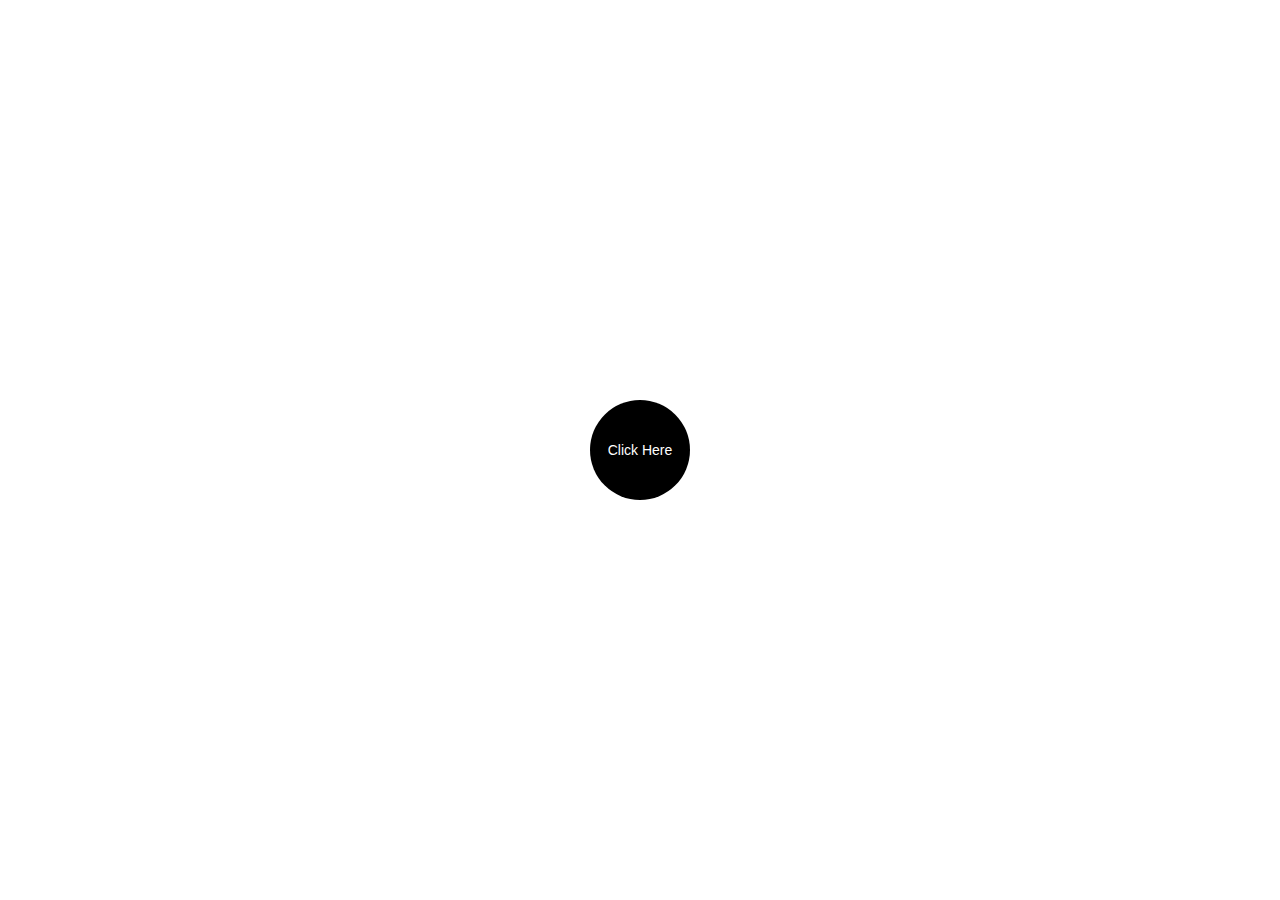
==== index.html @ 1df33910 "stuff" ====
<!DOCTYPE html>
<html lang="en">
    <head>
        <meta charset="utf-8">
        <meta http-equiv="X-UA-Compatible" content="IE=edge">
        <meta name="viewport" content="width=device-width, initial-scale=1">
        <!-- The above 3 meta tags *must* come first in the head; any other head content must come *after* these tags -->
        <title>Im Bored</title>
        <!-- Bootstrap -->
        
        <link href="https://maxcdn.bootstrapcdn.com/bootstrap/3.3.5/css/bootstrap.min.css" rel="stylesheet">
        <link rel="stylesheet" type="text/css" href="stylesheets/sass/style.css">
        
        <!-- HTML5 shim and Respond.js for IE8 support of HTML5 elements and media queries -->
        <!-- WARNING: Respond.js doesn't work if you view the page via file:// -->
        <!--[if lt IE 9]>
        <script src="https://oss.maxcdn.com/html5shiv/3.7.2/html5shiv.min.js"></script>
        <script src="https://oss.maxcdn.com/respond/1.4.2/respond.min.js"></script>
        <![endif]-->

    </head>
    <body>
<div class="start" id="startButton" >
    Click Here
</div>
<script src="https://ajax.googleapis.com/ajax/libs/jquery/2.1.3/jquery.min.js"></script>
<script type="text/javascript" src="script.js"></script>

        </body>
    </html>
---- stylesheets/sass/style.css ----
/* line 9, ../../sass/sass/style.scss */
.start {
  height: 100px;
  width: 100px;
  top: 50%;
  left: 50%;
  margin-left: -50px;
  margin-top: -50px;
  position: absolute;
  border-radius: 50px;
  text-align: center;
  line-height: 100px;
  color: white;
  cursor: pointer;
}

/* line 24, ../../sass/sass/style.scss */
.green {
  background: green;
}
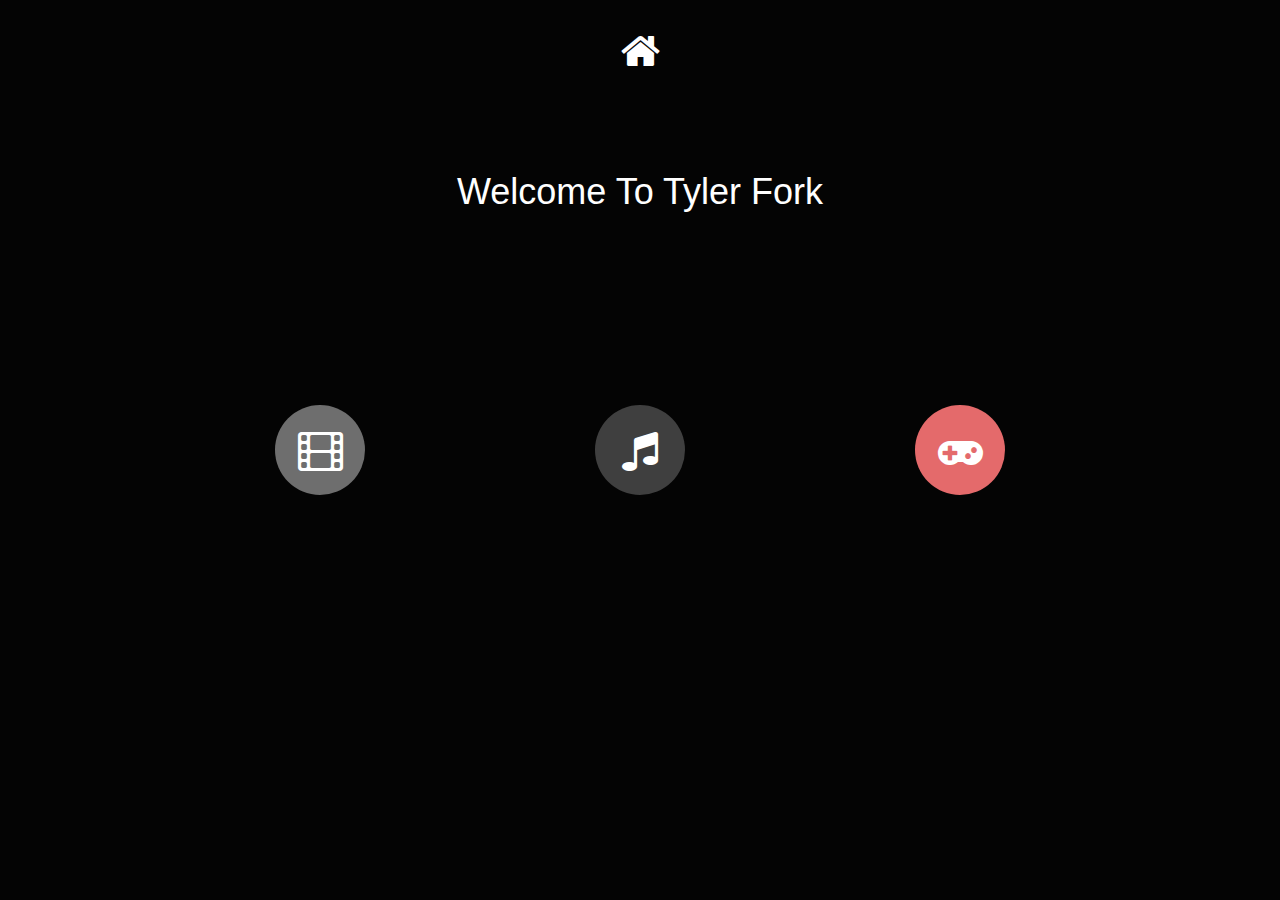
==== commit 675db315: "stuff" ====
--- a/index.html
+++ b/index.html
@@ -10,6 +10,7 @@
         
         <link href="https://maxcdn.bootstrapcdn.com/bootstrap/3.3.5/css/bootstrap.min.css" rel="stylesheet">
         <link rel="stylesheet" type="text/css" href="stylesheets/sass/style.css">
+        <link rel="stylesheet" type="text/css" href="stylesheets/sass/font-awesome.min.css">
         
         <!-- HTML5 shim and Respond.js for IE8 support of HTML5 elements and media queries -->
         <!-- WARNING: Respond.js doesn't work if you view the page via file:// -->
@@ -20,11 +21,25 @@
 
     </head>
     <body>
-<div class="start" id="startButton" >
-    Click Here
+        <div class="row">
+        <div class="symbol">
+<i class="fa fa-home fa-3x"></i>
+</div>
+        <h1>Welcome To Tyler Fork</h1>
+    </div>
+    <div class="row">
+<div class="start music" id="MusicButton" >
+    <i class="fa fa-music fa-3x"></i>
+</div>
+<div class="start movies" id="MoviesButton" >
+    <i class="fa fa-film fa-3x"></i>
+</div>
+<div class="start games" id="GamesButton" >
+    <i class="fa fa-gamepad fa-3x"></i>
+</div>
 </div>
 <script src="https://ajax.googleapis.com/ajax/libs/jquery/2.1.3/jquery.min.js"></script>
-<script type="text/javascript" src="script.js"></script>
+<script type="text/javascript" src="javascript/script.js"></script>
 
         </body>
     </html>--- a/stylesheets/sass/style.css
+++ b/stylesheets/sass/style.css
@@ -1,20 +1,75 @@
-/* line 9, ../../sass/sass/style.scss */
+/* line 12, ../../sass/sass/_basics.scss */
+.symbol {
+  text-align: center;
+  color: white;
+  margin-top: 30px;
+}
+
+/* line 19, ../../sass/sass/_basics.scss */
+.homebutton {
+  background: #040404;
+  height: 90px;
+  width: 90px;
+  border-radius: 45px;
+  text-align: center;
+  line-height: 90px;
+  color: white;
+  position: absolute;
+  cursor: pointer;
+  margin-left: 25px;
+  margin-top: 5px;
+}
+/* line 32, ../../sass/sass/_basics.scss */
+.homebutton i {
+  line-height: inherit;
+}
+
+/* line 4, ../../sass/sass/style.scss */
+body {
+  background: #040404;
+}
+
+/* line 5, ../../sass/sass/style.scss */
+h1 {
+  text-align: center;
+  color: white;
+  margin-top: 100px;
+}
+
+/* line 8, ../../sass/sass/style.scss */
 .start {
-  height: 100px;
-  width: 100px;
+  height: 90px;
+  width: 90px;
   top: 50%;
   left: 50%;
-  margin-left: -50px;
-  margin-top: -50px;
+  margin-left: -45px;
+  margin-top: -45px;
   position: absolute;
-  border-radius: 50px;
+  border-radius: 45px;
   text-align: center;
-  line-height: 100px;
+  line-height: 90px;
   color: white;
   cursor: pointer;
 }
+/* line 23, ../../sass/sass/style.scss */
+.start i {
+  line-height: inherit;
+}
 
-/* line 24, ../../sass/sass/style.scss */
-.green {
-  background: green;
+/* line 29, ../../sass/sass/style.scss */
+.music {
+  background: #3f3f3f;
+  left: 50%;
 }
+
+/* line 33, ../../sass/sass/style.scss */
+.games {
+  background: #e46a6b;
+  left: 75%;
+}
+
+/* line 37, ../../sass/sass/style.scss */
+.movies {
+  background: #6e6e6e;
+  left: 25%;
+}
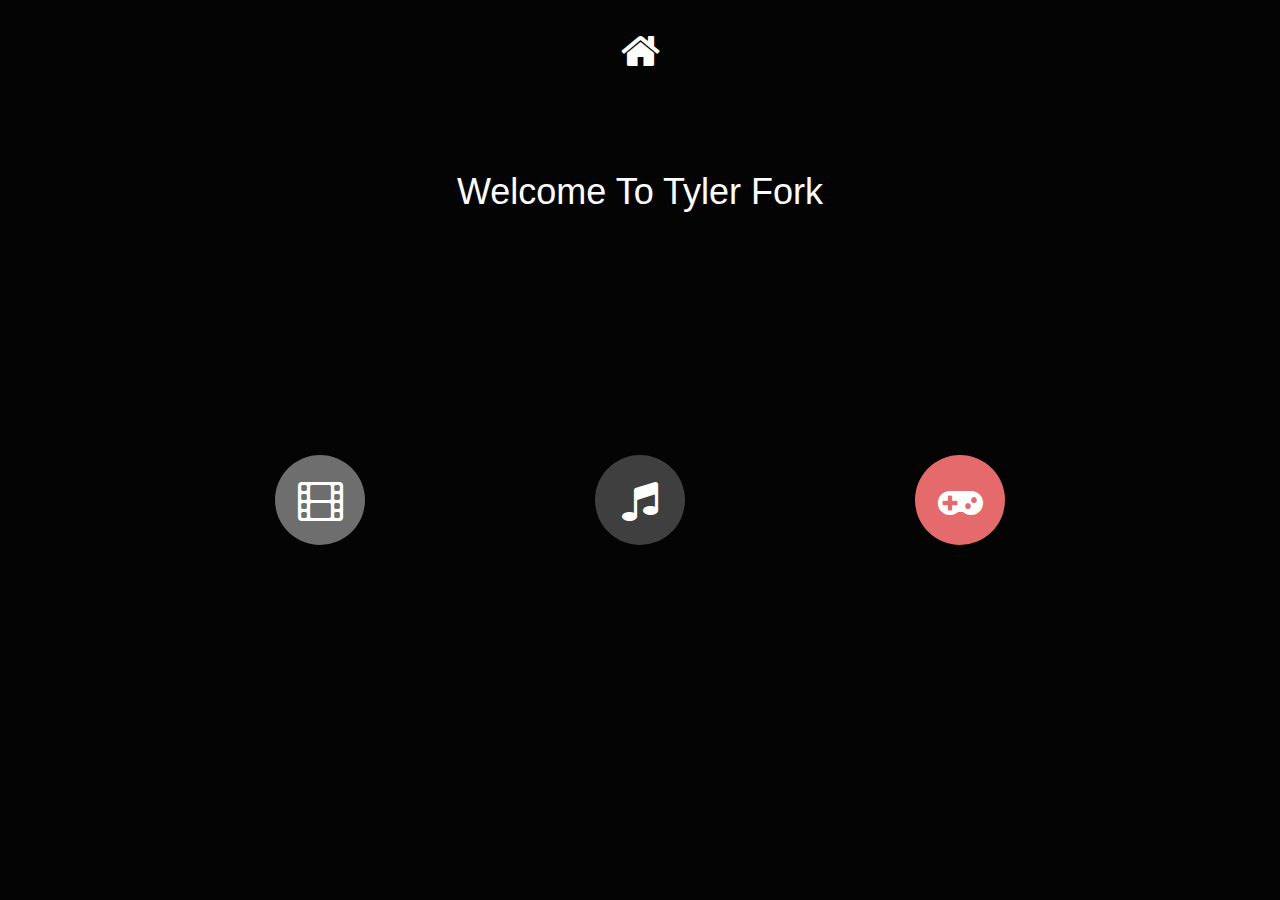
==== commit 22e04c8d: "stuff" ====
--- a/index.html
+++ b/index.html
@@ -28,6 +28,7 @@
         <h1>Welcome To Tyler Fork</h1>
     </div>
     <div class="row">
+        
 <div class="start music" id="MusicButton" >
     <i class="fa fa-music fa-3x"></i>
 </div>
--- a/stylesheets/sass/style.css
+++ b/stylesheets/sass/style.css
@@ -40,7 +40,7 @@
 .start {
   height: 90px;
   width: 90px;
-  top: 50%;
+  top: 500px;
   left: 50%;
   margin-left: -45px;
   margin-top: -45px;
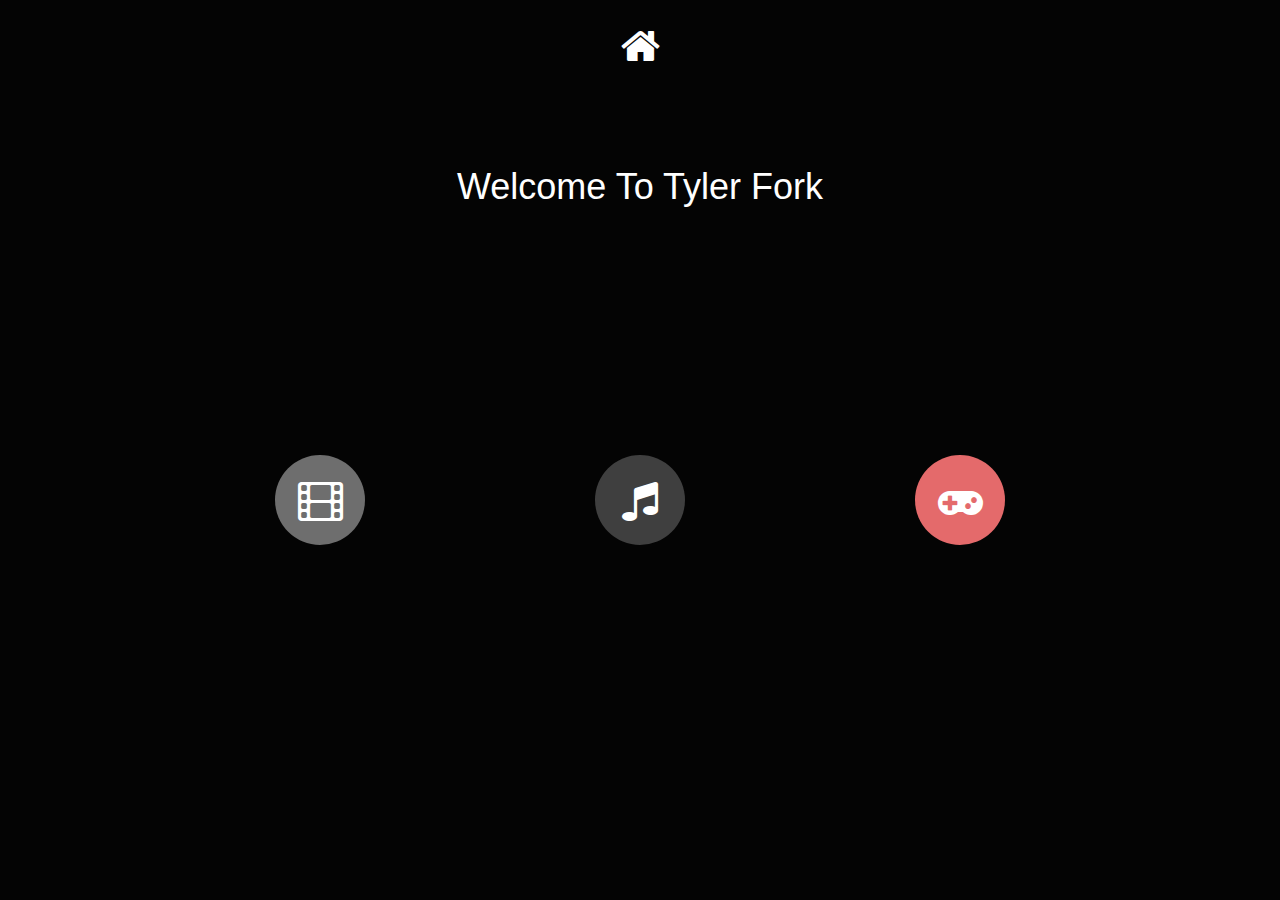
==== commit 86bd8197: "stuff" ====
--- a/index.html
+++ b/index.html
@@ -28,7 +28,6 @@
         <h1>Welcome To Tyler Fork</h1>
     </div>
     <div class="row">
-        
 <div class="start music" id="MusicButton" >
     <i class="fa fa-music fa-3x"></i>
 </div>
--- a/stylesheets/sass/style.css
+++ b/stylesheets/sass/style.css
@@ -2,7 +2,7 @@
 .symbol {
   text-align: center;
   color: white;
-  margin-top: 30px;
+  margin-top: 25px;
 }
 
 /* line 19, ../../sass/sass/_basics.scss */
@@ -40,8 +40,6 @@
 .start {
   height: 90px;
   width: 90px;
-  top: 500px;
-  left: 50%;
   margin-left: -45px;
   margin-top: -45px;
   position: absolute;
@@ -50,6 +48,12 @@
   line-height: 90px;
   color: white;
   cursor: pointer;
+}
+@media screen and (min-width: 768px) {
+  /* line 8, ../../sass/sass/style.scss */
+  .start {
+    top: 500px;
+  }
 }
 /* line 23, ../../sass/sass/style.scss */
 .start i {
@@ -61,15 +65,33 @@
   background: #3f3f3f;
   left: 50%;
 }
+@media screen and (max-width: 768px) {
+  /* line 29, ../../sass/sass/style.scss */
+  .music {
+    top: 400px;
+  }
+}
 
-/* line 33, ../../sass/sass/style.scss */
+/* line 34, ../../sass/sass/style.scss */
 .games {
   background: #e46a6b;
   left: 75%;
 }
+@media screen and (max-width: 768px) {
+  /* line 34, ../../sass/sass/style.scss */
+  .games {
+    top: 500px;
+  }
+}
 
-/* line 37, ../../sass/sass/style.scss */
+/* line 39, ../../sass/sass/style.scss */
 .movies {
   background: #6e6e6e;
   left: 25%;
 }
+@media screen and (max-width: 768px) {
+  /* line 39, ../../sass/sass/style.scss */
+  .movies {
+    top: 300px;
+  }
+}
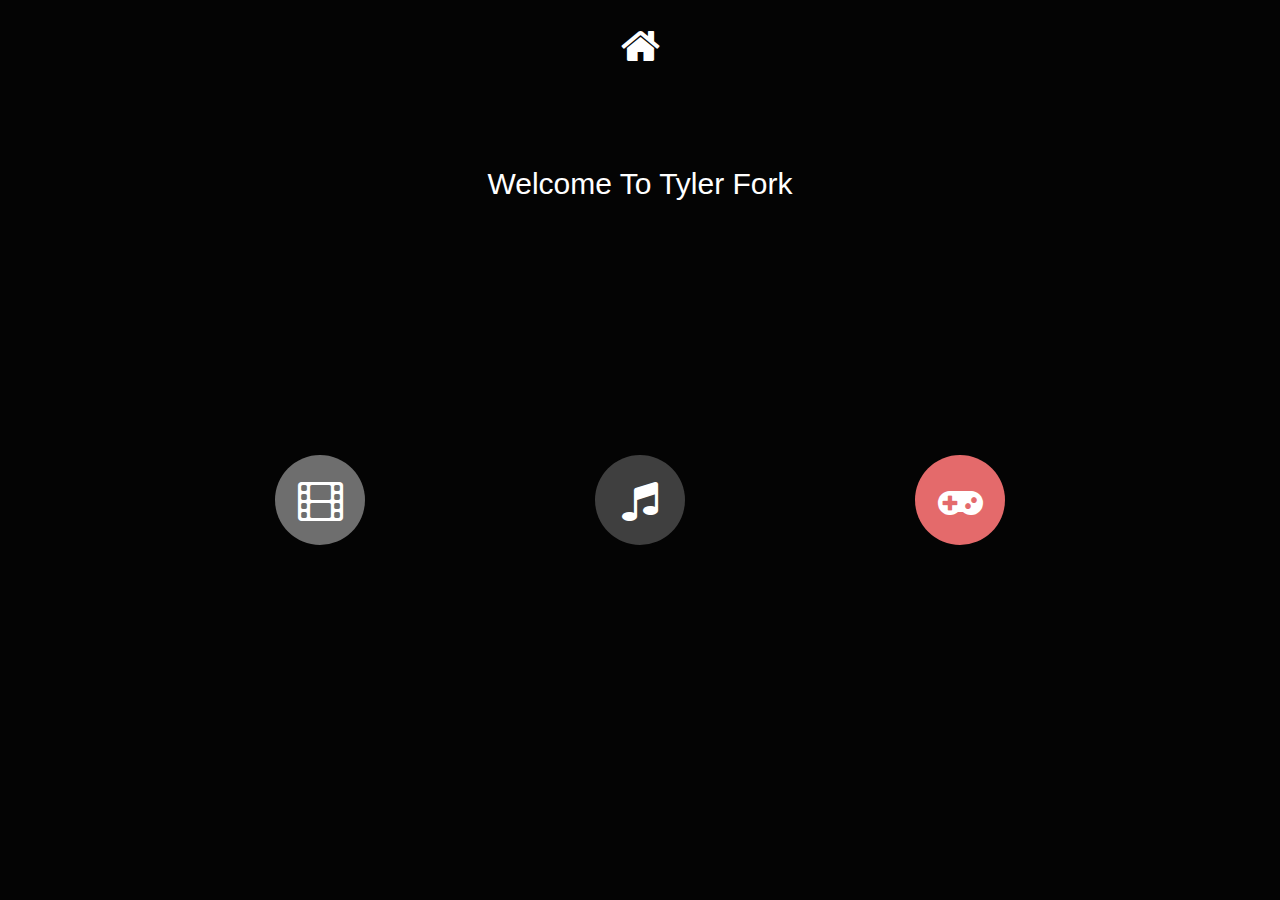
==== commit 0f6c73ca: "stuff" ====
--- a/index.html
+++ b/index.html
@@ -25,7 +25,7 @@
         <div class="symbol">
 <i class="fa fa-home fa-3x"></i>
 </div>
-        <h1>Welcome To Tyler Fork</h1>
+        <h2>Welcome To Tyler Fork</h2>
     </div>
     <div class="row">
 <div class="start music" id="MusicButton" >
--- a/stylesheets/sass/style.css
+++ b/stylesheets/sass/style.css
@@ -30,7 +30,7 @@
 }
 
 /* line 5, ../../sass/sass/style.scss */
-h1 {
+h2 {
   text-align: center;
   color: white;
   margin-top: 100px;
